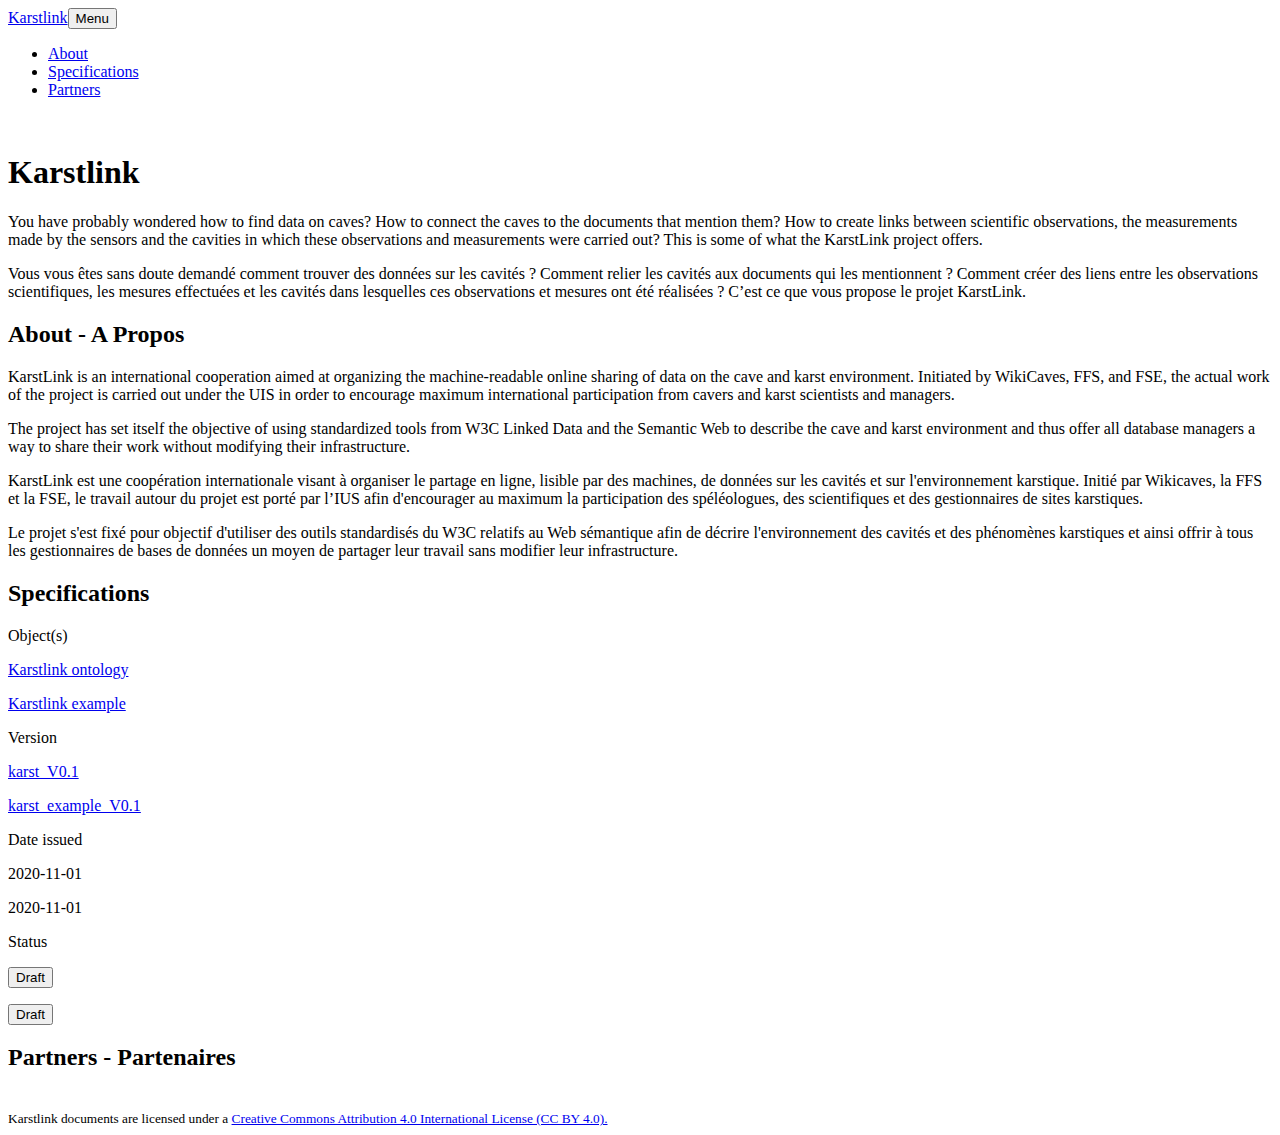
==== index.html @ 35cb4291 "Add files via upload" ====
<!DOCTYPE html>
<html lang="en">
	<head>
		<meta charset="utf-8" />
		<meta name="viewport" content="width=device-width, initial-scale=1, shrink-to-fit=no" />
		<meta name="description" content="Ontologies developed by the International Union of Speleology as part of the Karstlink project" />
		<meta name="author" content="Frédéric Urien" />
		<title>Karstlink: Home</title>
		<!-- Favicon-->
		<link rel="icon" type="image/x-icon" href="assets/img/favicon.ico" />
		<!-- Font Awesome icons (free version)-->
		<script src="https://use.fontawesome.com/releases/v5.13.0/js/all.js" crossorigin="anonymous"></script>
		<!-- Google fonts-->
		<link href="https://fonts.googleapis.com/css?family=Montserrat:400,700" rel="stylesheet" type="text/css" />
		<link href="https://fonts.googleapis.com/css?family=Lato:400,700,400italic,700italic" rel="stylesheet" type="text/css" />
		<!-- Core theme CSS (includes Bootstrap)-->
		<link href="css/styles.css" rel="stylesheet" />
	</head>
	<body id="page-top">
		<!-- Navigation-->
		<nav class="navbar navbar-expand-lg bg-secondary text-uppercase fixed-top" id="mainNav">
			<div class="container">
				<a class="navbar-brand js-scroll-trigger" href="#page-top">Karstlink</a><button class="navbar-toggler navbar-toggler-right text-uppercase font-weight-bold bg-primary text-white rounded" type="button" data-toggle="collapse" data-target="#navbarResponsive" aria-controls="navbarResponsive" aria-expanded="false" aria-label="Toggle navigation">Menu <i class="fas fa-bars"></i></button>
				<div class="collapse navbar-collapse" id="navbarResponsive">
					<ul class="navbar-nav ml-auto">
						<li class="nav-item mx-0 mx-lg-1"><a class="nav-link py-3 px-0 px-lg-3 rounded js-scroll-trigger" href="#about">About</a></li>
						<li class="nav-item mx-0 mx-lg-1"><a class="nav-link py-3 px-0 px-lg-3 rounded js-scroll-trigger" href="#specifications">Specifications</a></li>
						<li class="nav-item mx-0 mx-lg-1"><a class="nav-link py-3 px-0 px-lg-3 rounded js-scroll-trigger" href="#portfolio">Partners</a></li>
					</ul>
				</div>
			</div>
		</nav>
		<!-- Masthead-->
		<header class="masthead bg-primary text-white text-center">
			<div class="container d-flex align-items-center flex-column">
				<!-- Masthead Avatar Image--><img class="masthead-avatar mb-5" src="assets/img/logo.svg" alt="" /><!-- Masthead Heading-->
				<h1 class="masthead-heading text-uppercase mb-0">Karstlink</h1>
				<!-- Icon Divider-->
				<div class="divider-custom divider-light">
					<div class="divider-custom-line"></div>
					<div class="divider-custom-icon"><i class="fas fa-star"></i></div>
					<div class="divider-custom-line"></div>
				</div>
				<!-- Masthead Subheading-->
				<div class="row">
					<div class="col-lg-4 ml-auto"><p class="lead">You have probably wondered how to find data on caves? How to connect the caves to the documents that mention them? How to create links between scientific observations, the measurements made by the sensors and the cavities in which these observations and measurements were carried out? This is some of what the KarstLink project offers. </p></div>
					<div class="col-lg-4 mr-auto"><p class="lead">Vous vous êtes sans doute demandé comment trouver des données sur les cavités ? Comment relier les cavités aux documents qui les mentionnent ? Comment créer des liens entre les observations scientifiques, les mesures effectuées et les cavités dans lesquelles ces observations et mesures ont été réalisées ? C’est ce que vous propose le projet KarstLink. </p></div>
				</div>
			</div>
		</header>
		<!-- About Section-->
		<section class="page-section bg-primary text-white mb-0" id="about">
			<div class="container">
				<!-- About Section Heading-->
				<h2 class="page-section-heading text-center text-uppercase text-white">About - A Propos</h2>
				<!-- Icon Divider-->
				<div class="divider-custom divider-light">
					<div class="divider-custom-line"></div>
					<div class="divider-custom-icon"><i class="fas fa-star"></i></div>
					<div class="divider-custom-line"></div>
				</div>
				<!-- About Section Content-->
				<div class="row">
					<div class="col-lg-4 ml-auto"><p class="lead">KarstLink is an international cooperation aimed at organizing the machine-readable online sharing of data on the cave and karst environment. Initiated by WikiCaves, FFS, and FSE, the actual work of the project is carried out under the UIS in order to encourage maximum international participation from cavers and karst scientists and managers.</p>
						<p class="lead">The project has set itself the objective of using standardized tools from W3C Linked Data and the Semantic Web to describe the cave and karst environment and thus offer all database managers a way to share their work without modifying their infrastructure. </p>
					</div>
					<div class="col-lg-4 mr-auto"><p class="lead">KarstLink est une coopération internationale visant à organiser le partage en ligne, lisible par des machines, de données sur les cavités et sur l'environnement karstique. Initié par Wikicaves, la FFS et la FSE, le travail autour du projet est porté par l’IUS afin d'encourager au maximum la participation des spéléologues, des scientifiques et des gestionnaires de sites karstiques. </p>
						<p class="lead">Le projet s'est fixé pour objectif d'utiliser des outils standardisés du W3C relatifs au Web sémantique afin de décrire l'environnement des cavités et des phénomènes karstiques et ainsi offrir à tous les gestionnaires de bases de données un moyen de partager leur travail sans modifier leur infrastructure. </p>
					</div>
				</div>
				<!-- About Section Button-->
			</div>
		</section>
		<!-- Specifications Section-->
		<section class="page-section bg-primary text-white mb-0" id="specifications">
			<div class="container">
				<!-- Specifications Section Heading-->
				<h2 class="page-section-heading text-center text-uppercase text-white">Specifications</h2>
				<!-- Icon Divider-->
				<div class="divider-custom divider-light">
					<div class="divider-custom-line"></div>
					<div class="divider-custom-icon"><i class="fas fa-star"></i></div>
					<div class="divider-custom-line"></div>
				</div>
				<!-- specifications Section Content-->
				<div class="row">
					<div class="col-lg-6 ml-auto">
						<p class="lead">Object(s)</p>
						<p><a href="ontology/" class="btn btn-primary btn-sm active" role="button" aria-pressed="true">Karstlink ontology</a></p>
						<p><a href="example/" class="btn btn-primary btn-sm active" role="button" aria-pressed="true">Karstlink example</a></p>
					</div>
					<div class="col-lg-2 mr-auto">
						<p class="lead">Version</p>
						<p><a href="#" class="btn btn-primary btn-sm active" role="button" aria-pressed="true">karst_V0.1</a></p>
						<p><a href="#" class="btn btn-primary btn-sm active" role="button" aria-pressed="true">karst_example_V0.1</a></p>
					</div>
					<div class="col-lg-2 mr-auto">
						<p class="lead">Date issued</p>
						<p class="lead">2020-11-01</p>
						<p class="lead">2020-11-01</p>
					</div>
					<div class="col-lg-2 mr-auto">
						<p class="lead">Status</p>
						<p class="lead"><button type="button" class="btn btn-warning btn-sm">Draft</button></p>
						<p class="lead"><button type="button" class="btn btn-warning btn-sm">Draft</button></p>
					</div>
				</div>
			</div>
		</section>
		<!-- Portfolio Section-->
		<section class="page-section portfolio" id="portfolio">
			<div class="container">
				<!-- Portfolio Section Heading-->
				<h2 class="page-section-heading text-center text-uppercase text-secondary mb-0">Partners - Partenaires</h2>
				<!-- Icon Divider-->
				<div class="divider-custom">
					<div class="divider-custom-line"></div>
					<div class="divider-custom-icon"><i class="fas fa-star"></i></div>
					<div class="divider-custom-line"></div>
				</div>
				<!-- Portfolio Grid Items-->
				<div class="row">
					<!-- Portfolio Item 1-->
					<div class="col-md-6 col-lg-4 mb-5">
						<div class="portfolio-item mx-auto" data-toggle="modal" data-target="#portfolioModal1">
							<div class="portfolio-item-caption d-flex align-items-center justify-content-center h-100 w-100">
								<div class="portfolio-item-caption-content text-center text-white"><i class="fas fa-plus fa-3x"></i></div>
							</div>
							<img class="img-fluid" src="assets/img/portfolio/images.png" alt="" />
						</div>
					</div>
				</div>
			</div>
		</section>
		<!-- Copyright Section-->
		<div class="copyright py-4 text-center text-white">
			<div class="container"><small>Karstlink documents are licensed under a <a href="https://creativecommons.org/licenses/by/4.0/">Creative Commons Attribution 4.0 International License (CC BY 4.0).</a></small></div>
		</div>
		<!-- Scroll to Top Button (Only visible on small and extra-small screen sizes)-->
		<div class="scroll-to-top d-lg-none position-fixed">
			<a class="js-scroll-trigger d-block text-center text-white rounded" href="#page-top"><i class="fa fa-chevron-up"></i></a>
		</div>
		<!-- Bootstrap core JS-->
		<script src="js/jquery-3.5.1.min.js"></script>
		<script src="js/bootstrap.bundle.min.js"></script>
		<!-- Third party plugin JS-->
		<script src="https://cdnjs.cloudflare.com/ajax/libs/jquery-easing/1.4.1/jquery.easing.min.js"></script>
		<!-- Core theme JS-->
		<script src="js/scripts.js"></script>
	</body>
</html>
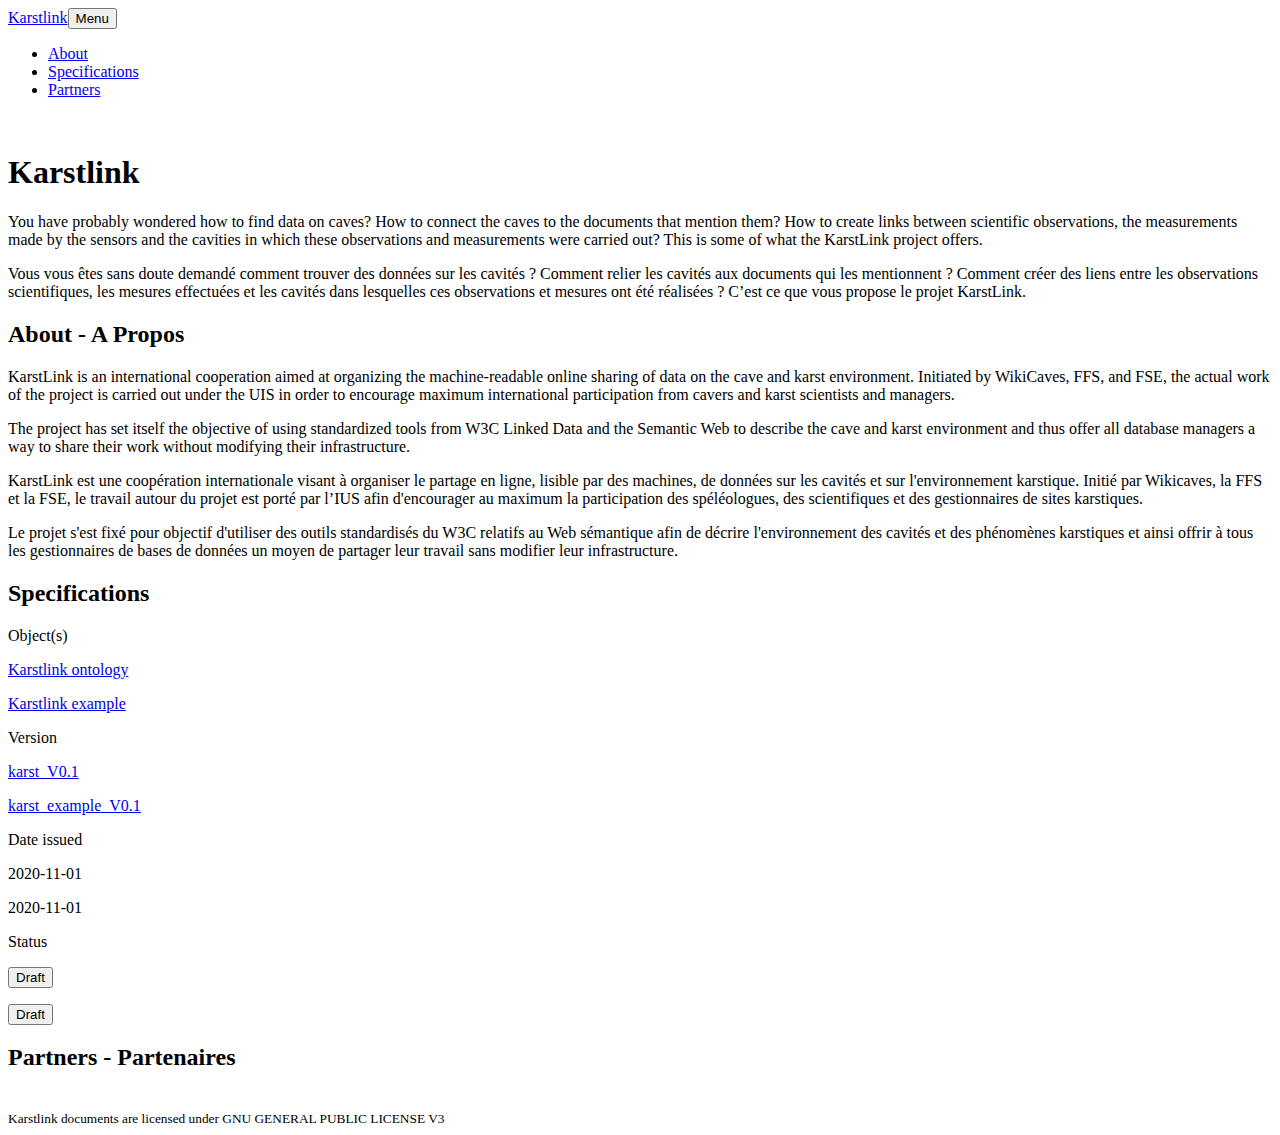
==== commit b10c2297: "Add files via upload" ====
--- a/index.html
+++ b/index.html
@@ -134,7 +134,7 @@
 		</section>
 		<!-- Copyright Section-->
 		<div class="copyright py-4 text-center text-white">
-			<div class="container"><small>Karstlink documents are licensed under a <a href="https://creativecommons.org/licenses/by/4.0/">Creative Commons Attribution 4.0 International License (CC BY 4.0).</a></small></div>
+			<div class="container"><small>Karstlink documents are licensed under GNU GENERAL PUBLIC LICENSE V3</small></div>
 		</div>
 		<!-- Scroll to Top Button (Only visible on small and extra-small screen sizes)-->
 		<div class="scroll-to-top d-lg-none position-fixed">
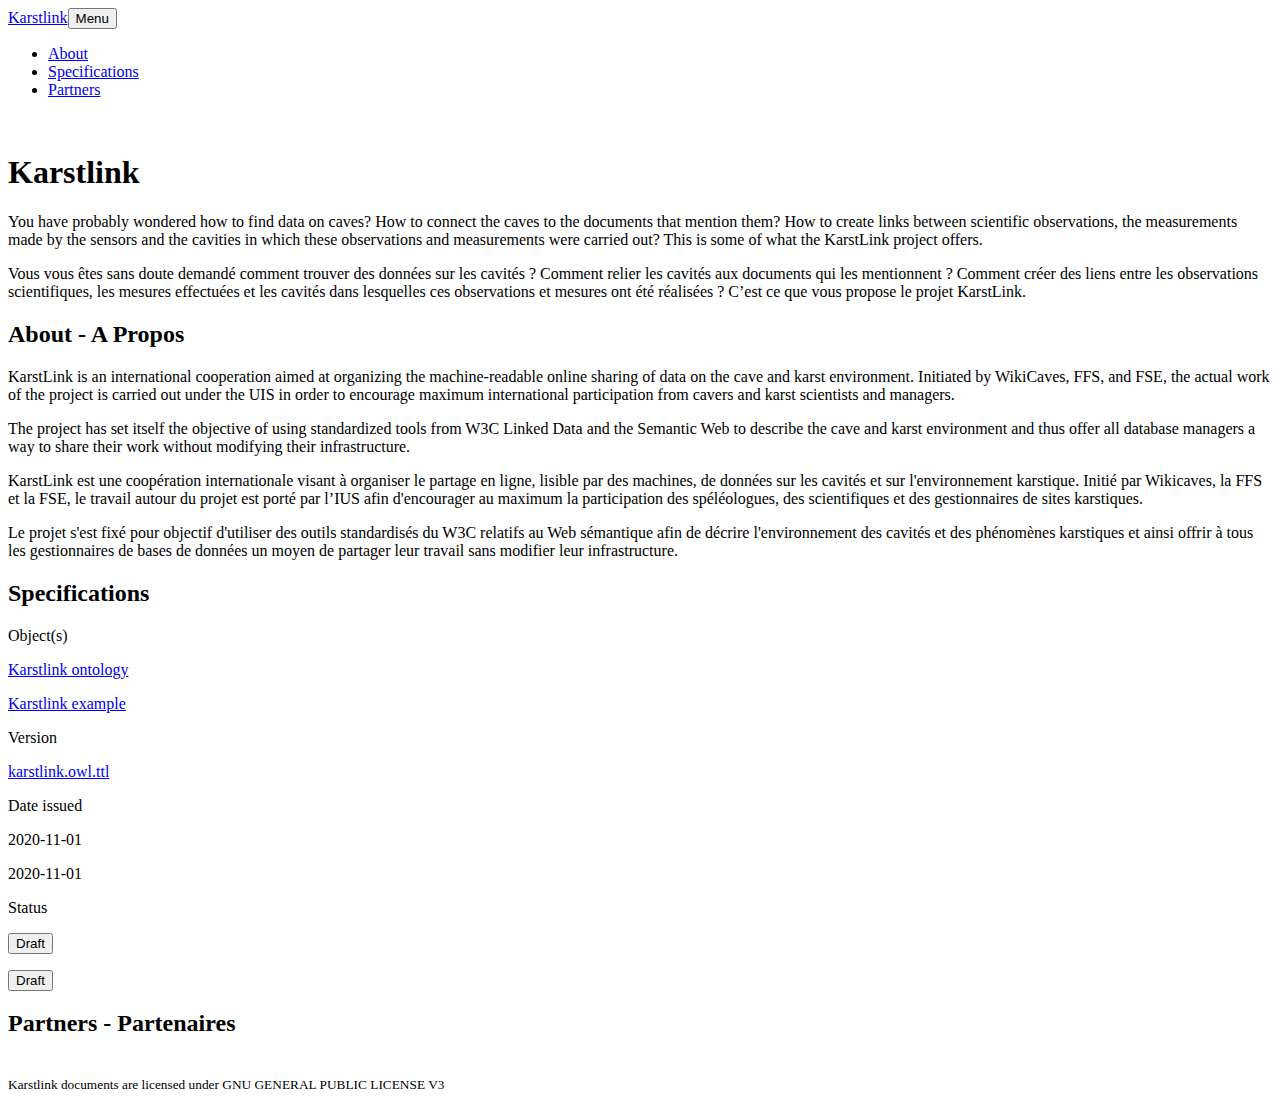
==== commit 42b54a17: ". Link to ttl file . correction of ontology in html format" ====
--- a/index.html
+++ b/index.html
@@ -91,8 +91,8 @@
 					</div>
 					<div class="col-lg-2 mr-auto">
 						<p class="lead">Version</p>
-						<p><a href="#" class="btn btn-primary btn-sm active" role="button" aria-pressed="true">karst_V0.1</a></p>
-						<p><a href="#" class="btn btn-primary btn-sm active" role="button" aria-pressed="true">karst_example_V0.1</a></p>
+						<p><a href="ontology/karstlink.owl.ttl" class="btn btn-primary btn-sm active" role="button" aria-pressed="true">karstlink.owl.ttl</a></p>
+						<p></p>
 					</div>
 					<div class="col-lg-2 mr-auto">
 						<p class="lead">Date issued</p>
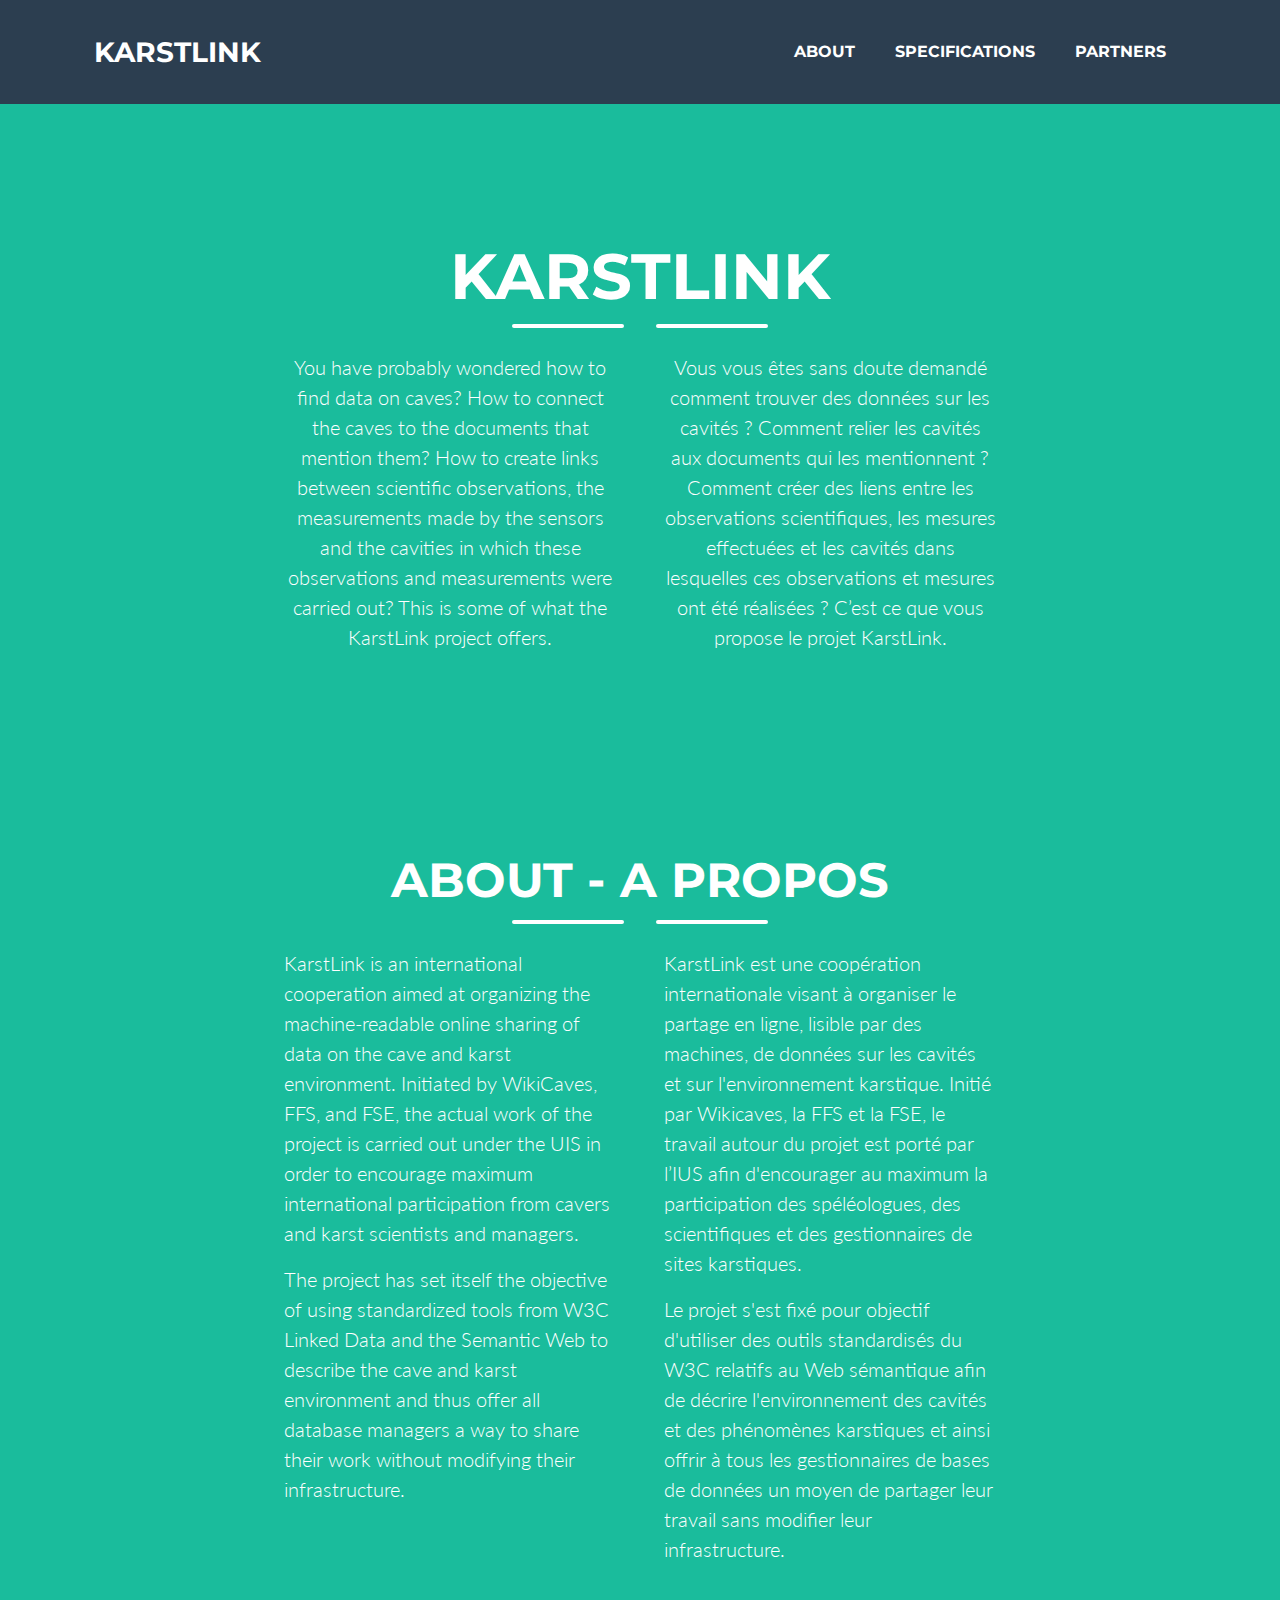
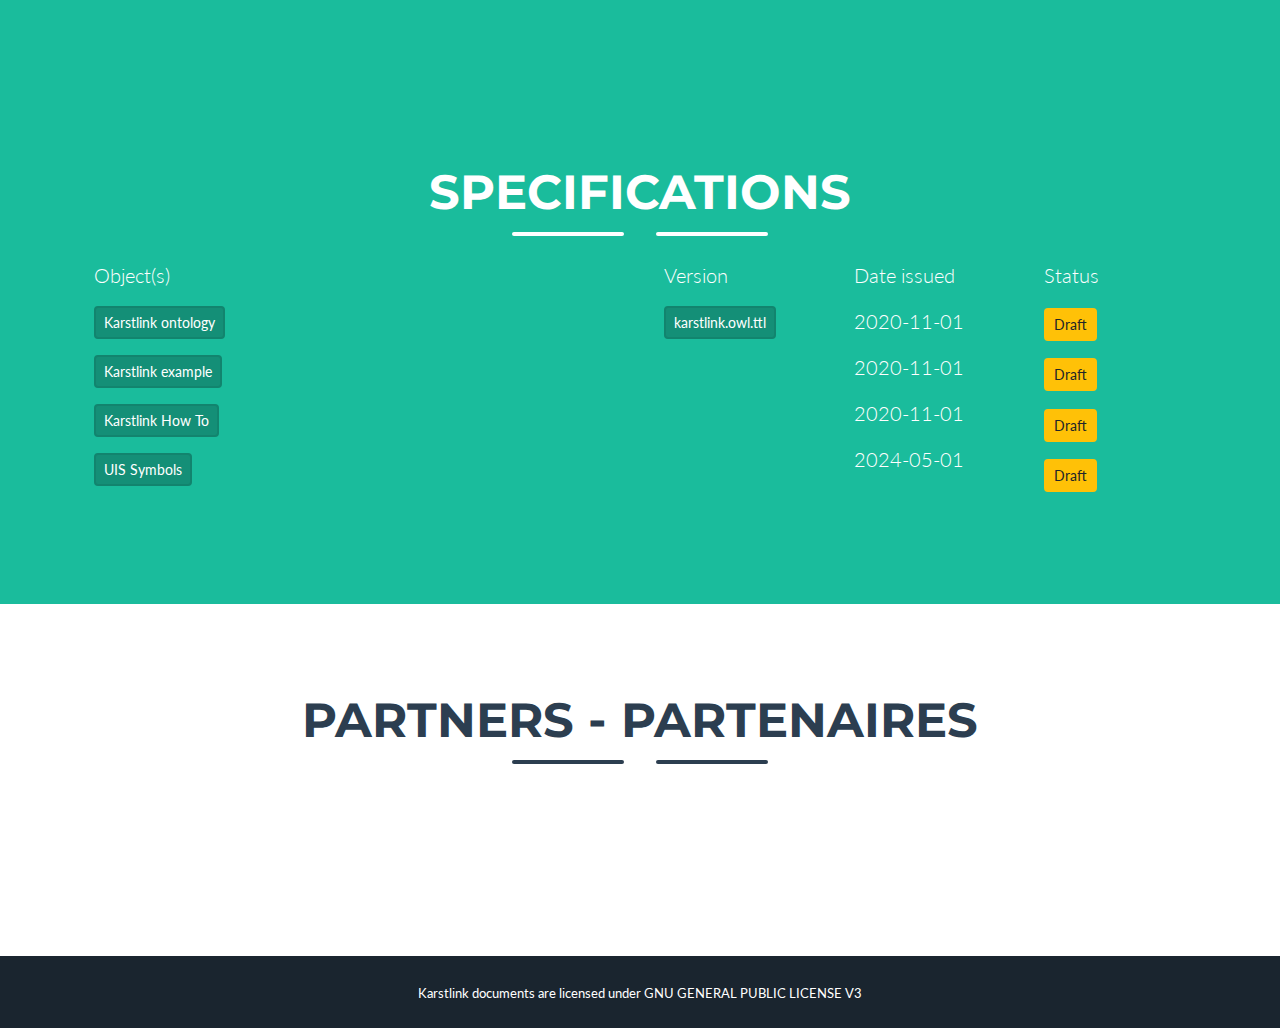
==== commit 5e904f90: "Add links to symbols" ====
--- a/index.html
+++ b/index.html
@@ -88,19 +88,26 @@
 						<p class="lead">Object(s)</p>
 						<p><a href="ontology/" class="btn btn-primary btn-sm active" role="button" aria-pressed="true">Karstlink ontology</a></p>
 						<p><a href="example/" class="btn btn-primary btn-sm active" role="button" aria-pressed="true">Karstlink example</a></p>
+						<p><a href="howto/" class="btn btn-primary btn-sm active" role="button" aria-pressed="true">Karstlink How To</a></p>
+						<p><a href="symbols/" class="btn btn-primary btn-sm active" role="button" aria-pressed="true">UIS Symbols</a></p>
 					</div>
 					<div class="col-lg-2 mr-auto">
 						<p class="lead">Version</p>
 						<p><a href="ontology/karstlink.owl.ttl" class="btn btn-primary btn-sm active" role="button" aria-pressed="true">karstlink.owl.ttl</a></p>
+						<p></p>
 						<p></p>
 					</div>
 					<div class="col-lg-2 mr-auto">
 						<p class="lead">Date issued</p>
 						<p class="lead">2020-11-01</p>
 						<p class="lead">2020-11-01</p>
+						<p class="lead">2020-11-01</p>
+						<p class="lead">2024-05-01</p>
 					</div>
 					<div class="col-lg-2 mr-auto">
 						<p class="lead">Status</p>
+						<p class="lead"><button type="button" class="btn btn-warning btn-sm">Draft</button></p>
+						<p class="lead"><button type="button" class="btn btn-warning btn-sm">Draft</button></p>
 						<p class="lead"><button type="button" class="btn btn-warning btn-sm">Draft</button></p>
 						<p class="lead"><button type="button" class="btn btn-warning btn-sm">Draft</button></p>
 					</div>
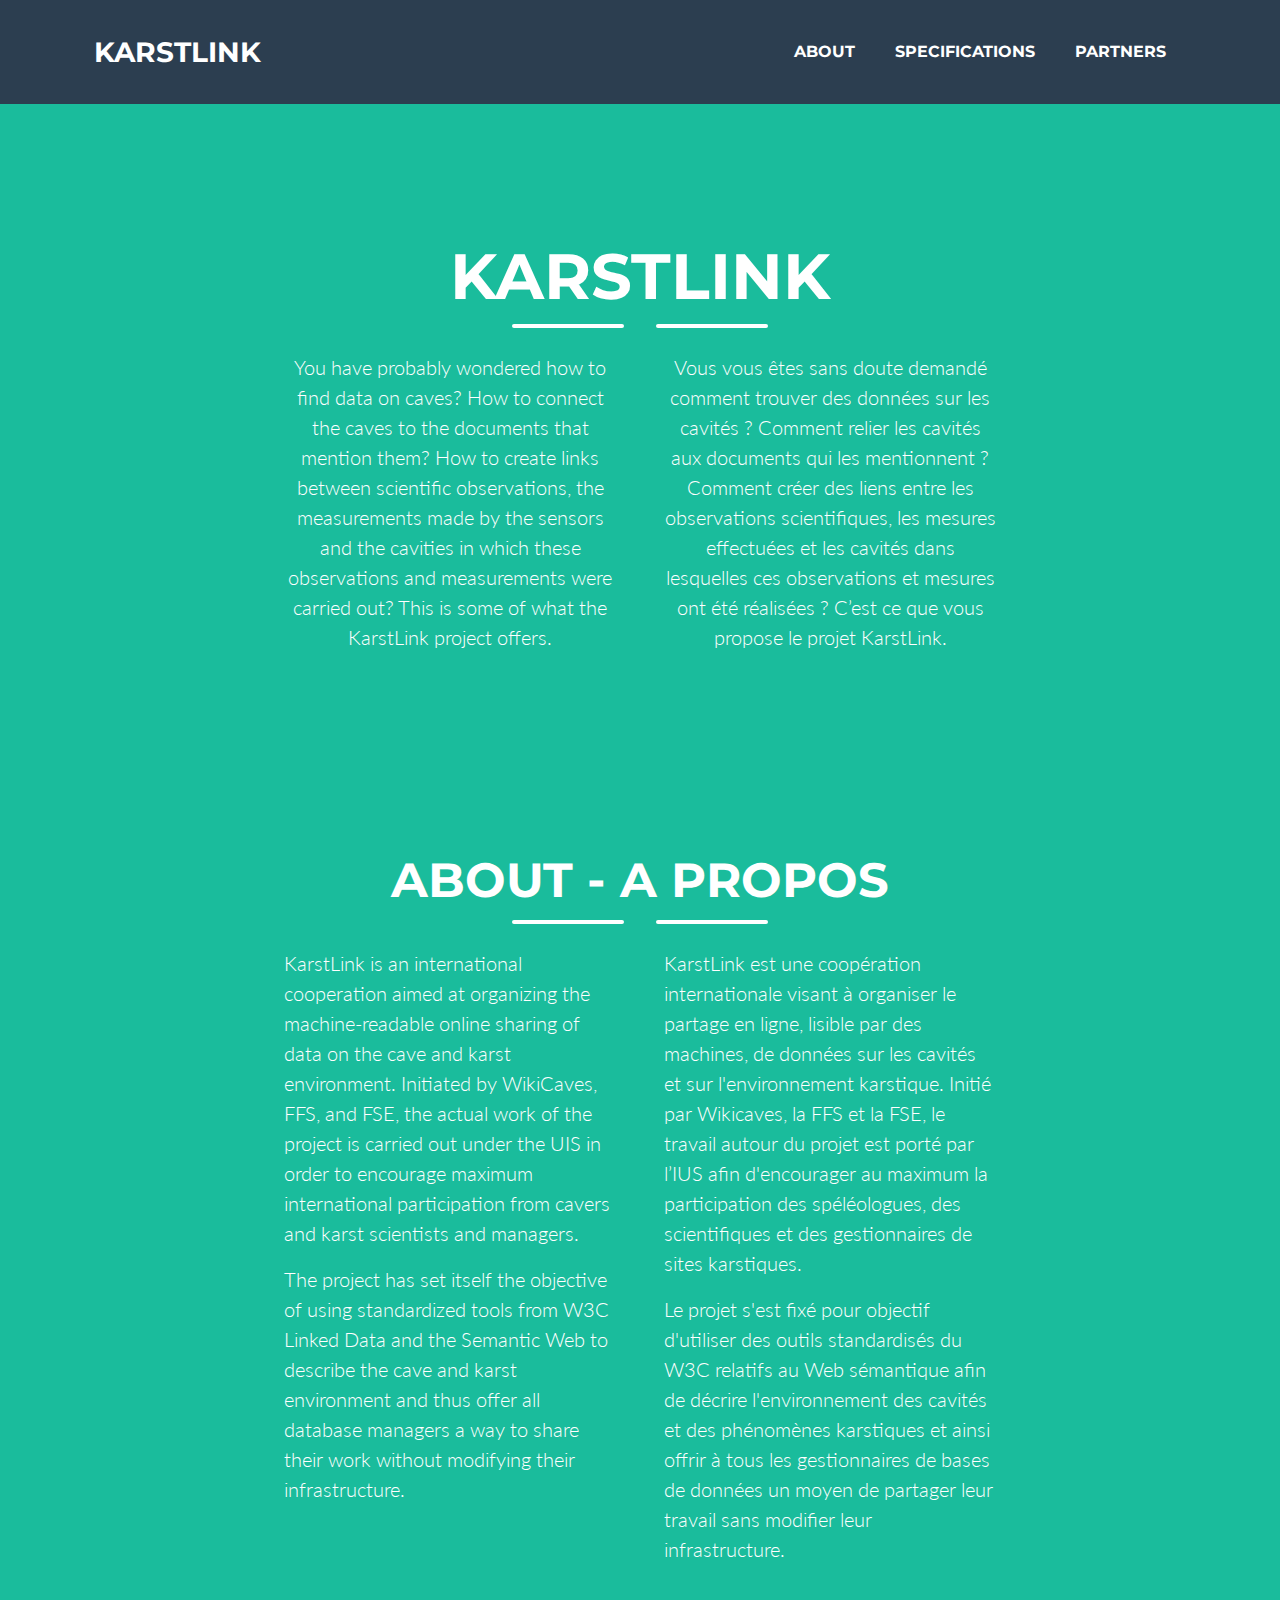
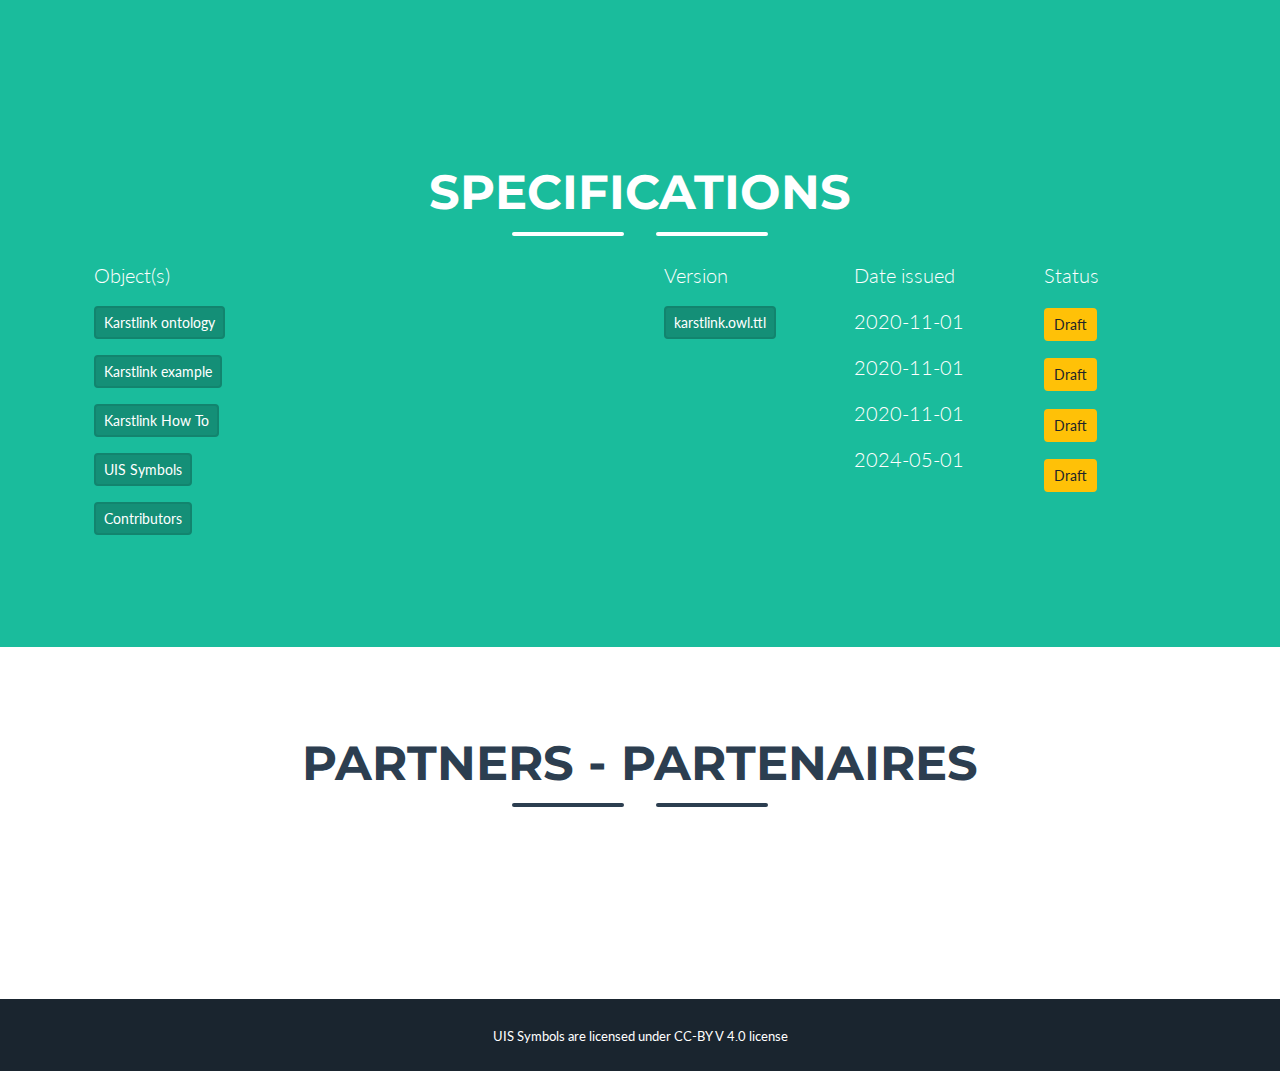
==== commit 9a747f81: "Add license infos" ====
--- a/index.html
+++ b/index.html
@@ -61,10 +61,12 @@
 				</div>
 				<!-- About Section Content-->
 				<div class="row">
-					<div class="col-lg-4 ml-auto"><p class="lead">KarstLink is an international cooperation aimed at organizing the machine-readable online sharing of data on the cave and karst environment. Initiated by WikiCaves, FFS, and FSE, the actual work of the project is carried out under the UIS in order to encourage maximum international participation from cavers and karst scientists and managers.</p>
+					<div class="col-lg-4 ml-auto">
+						<p class="lead">KarstLink is an international cooperation aimed at organizing the machine-readable online sharing of data on the cave and karst environment. Initiated by WikiCaves, FFS, and FSE, the actual work of the project is carried out under the UIS in order to encourage maximum international participation from cavers and karst scientists and managers.</p>
 						<p class="lead">The project has set itself the objective of using standardized tools from W3C Linked Data and the Semantic Web to describe the cave and karst environment and thus offer all database managers a way to share their work without modifying their infrastructure. </p>
 					</div>
-					<div class="col-lg-4 mr-auto"><p class="lead">KarstLink est une coopération internationale visant à organiser le partage en ligne, lisible par des machines, de données sur les cavités et sur l'environnement karstique. Initié par Wikicaves, la FFS et la FSE, le travail autour du projet est porté par l’IUS afin d'encourager au maximum la participation des spéléologues, des scientifiques et des gestionnaires de sites karstiques. </p>
+					<div class="col-lg-4 mr-auto">
+						<p class="lead">KarstLink est une coopération internationale visant à organiser le partage en ligne, lisible par des machines, de données sur les cavités et sur l'environnement karstique. Initié par Wikicaves, la FFS et la FSE, le travail autour du projet est porté par l’IUS afin d'encourager au maximum la participation des spéléologues, des scientifiques et des gestionnaires de sites karstiques. </p>
 						<p class="lead">Le projet s'est fixé pour objectif d'utiliser des outils standardisés du W3C relatifs au Web sémantique afin de décrire l'environnement des cavités et des phénomènes karstiques et ainsi offrir à tous les gestionnaires de bases de données un moyen de partager leur travail sans modifier leur infrastructure. </p>
 					</div>
 				</div>
@@ -90,6 +92,7 @@
 						<p><a href="example/" class="btn btn-primary btn-sm active" role="button" aria-pressed="true">Karstlink example</a></p>
 						<p><a href="howto/" class="btn btn-primary btn-sm active" role="button" aria-pressed="true">Karstlink How To</a></p>
 						<p><a href="symbols/" class="btn btn-primary btn-sm active" role="button" aria-pressed="true">UIS Symbols</a></p>
+						<p><a href="contributors/" class="btn btn-primary btn-sm active" role="button" aria-pressed="true">Contributors</a></p>
 					</div>
 					<div class="col-lg-2 mr-auto">
 						<p class="lead">Version</p>
@@ -140,19 +143,23 @@
 			</div>
 		</section>
 		<!-- Copyright Section-->
-		<div class="copyright py-4 text-center text-white">
-			<div class="container"><small>Karstlink documents are licensed under GNU GENERAL PUBLIC LICENSE V3</small></div>
-		</div>
-		<!-- Scroll to Top Button (Only visible on small and extra-small screen sizes)-->
-		<div class="scroll-to-top d-lg-none position-fixed">
-			<a class="js-scroll-trigger d-block text-center text-white rounded" href="#page-top"><i class="fa fa-chevron-up"></i></a>
-		</div>
-		<!-- Bootstrap core JS-->
-		<script src="js/jquery-3.5.1.min.js"></script>
-		<script src="js/bootstrap.bundle.min.js"></script>
-		<!-- Third party plugin JS-->
-		<script src="https://cdnjs.cloudflare.com/ajax/libs/jquery-easing/1.4.1/jquery.easing.min.js"></script>
-		<!-- Core theme JS-->
-		<script src="js/scripts.js"></script>
-	</body>
+					<div class="copyright py-4 text-center text-white">
+				<div class="container">
+					<small>
+						<a href="https://ontology.uis-speleo.org/contributors/">UIS Symbols</a> are licensed under <a href="https://creativecommons.org/licenses/by/4.0">CC-BY V 4.0</a> license
+					</small>
+				</div>
+			</div>
+			<!-- Scroll to Top Button (Only visible on small and extra-small screen sizes)-->
+			<div class="scroll-to-top d-lg-none position-fixed">
+				<a class="js-scroll-trigger d-block text-center text-white rounded" href="#page-top"><i class="fa fa-chevron-up"></i></a>
+			</div>
+			<!-- Bootstrap core JS-->
+			<script src="js/jquery-3.5.1.min.js"></script>
+			<script src="js/bootstrap.bundle.min.js"></script>
+			<!-- Third party plugin JS-->
+			<script src="https://cdnjs.cloudflare.com/ajax/libs/jquery-easing/1.4.1/jquery.easing.min.js"></script>
+			<!-- Core theme JS-->
+			<script src="js/scripts.js"></script>
+</body>
 </html>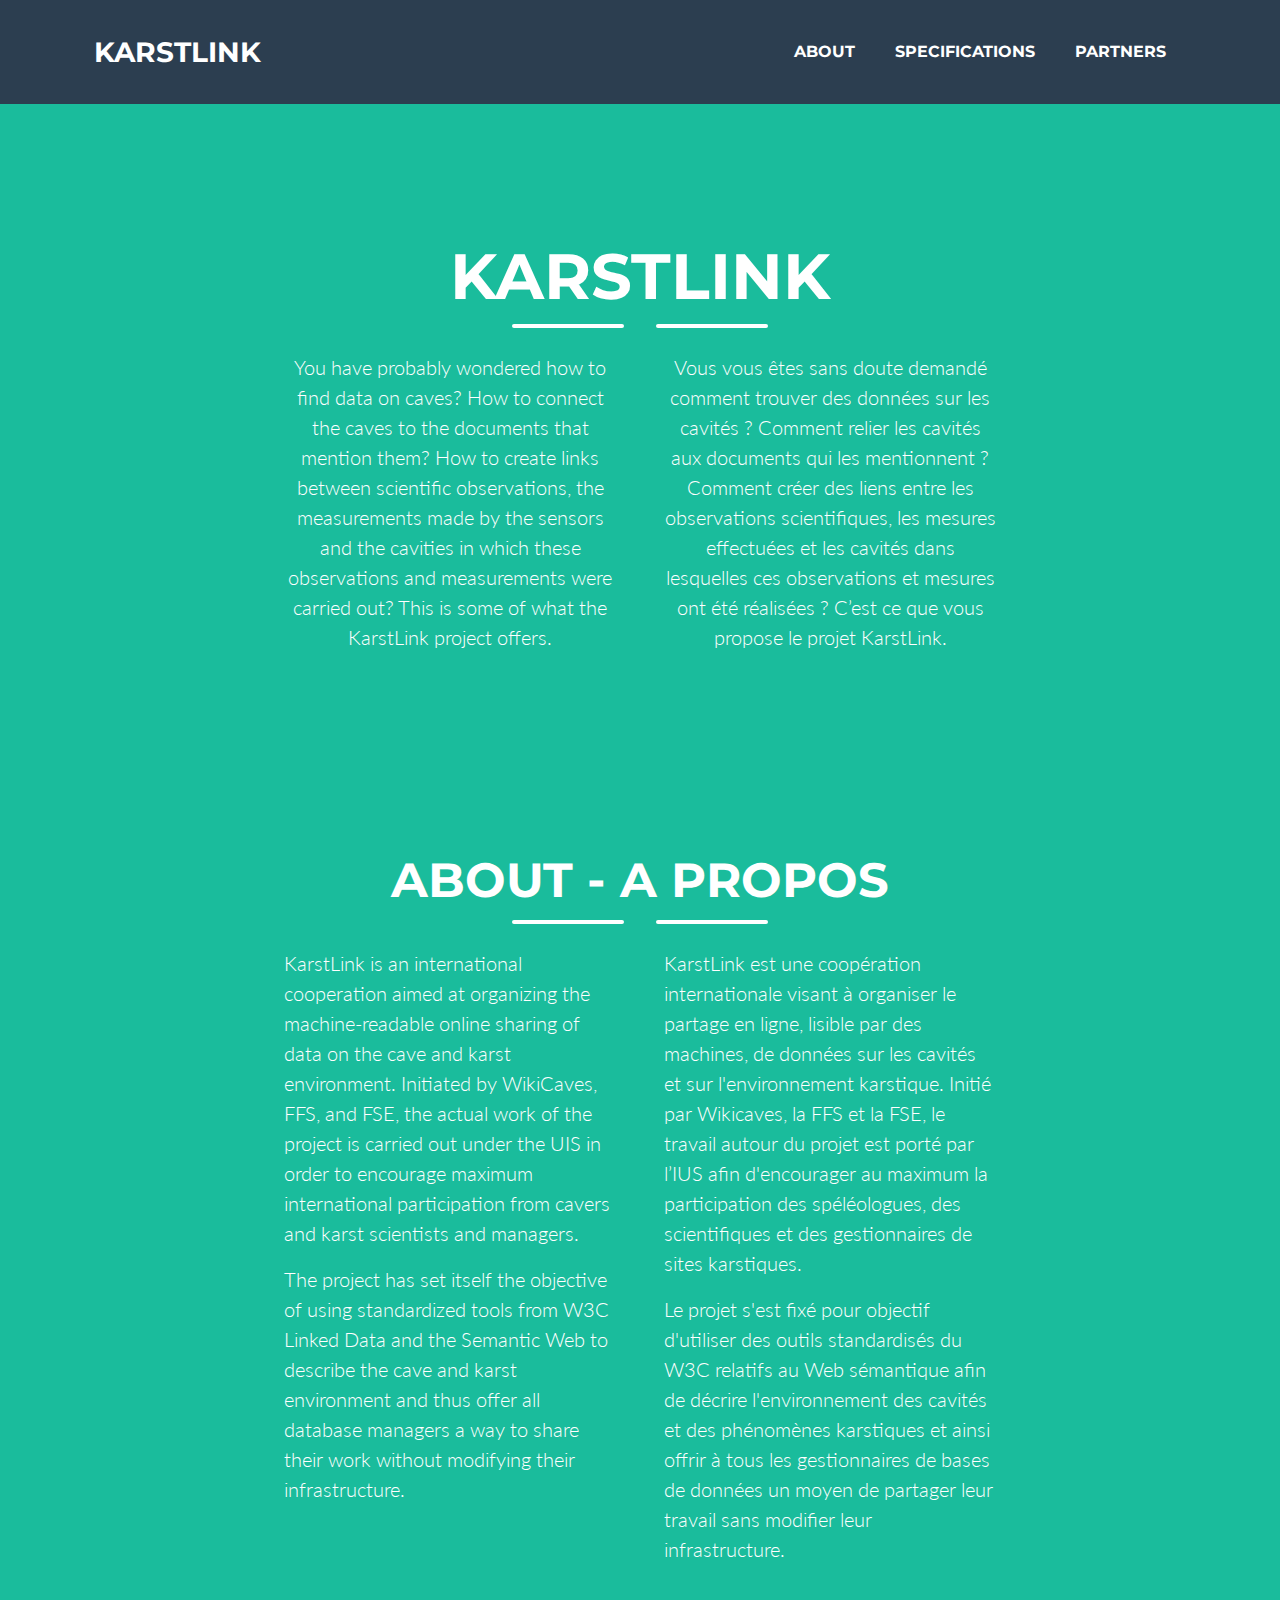
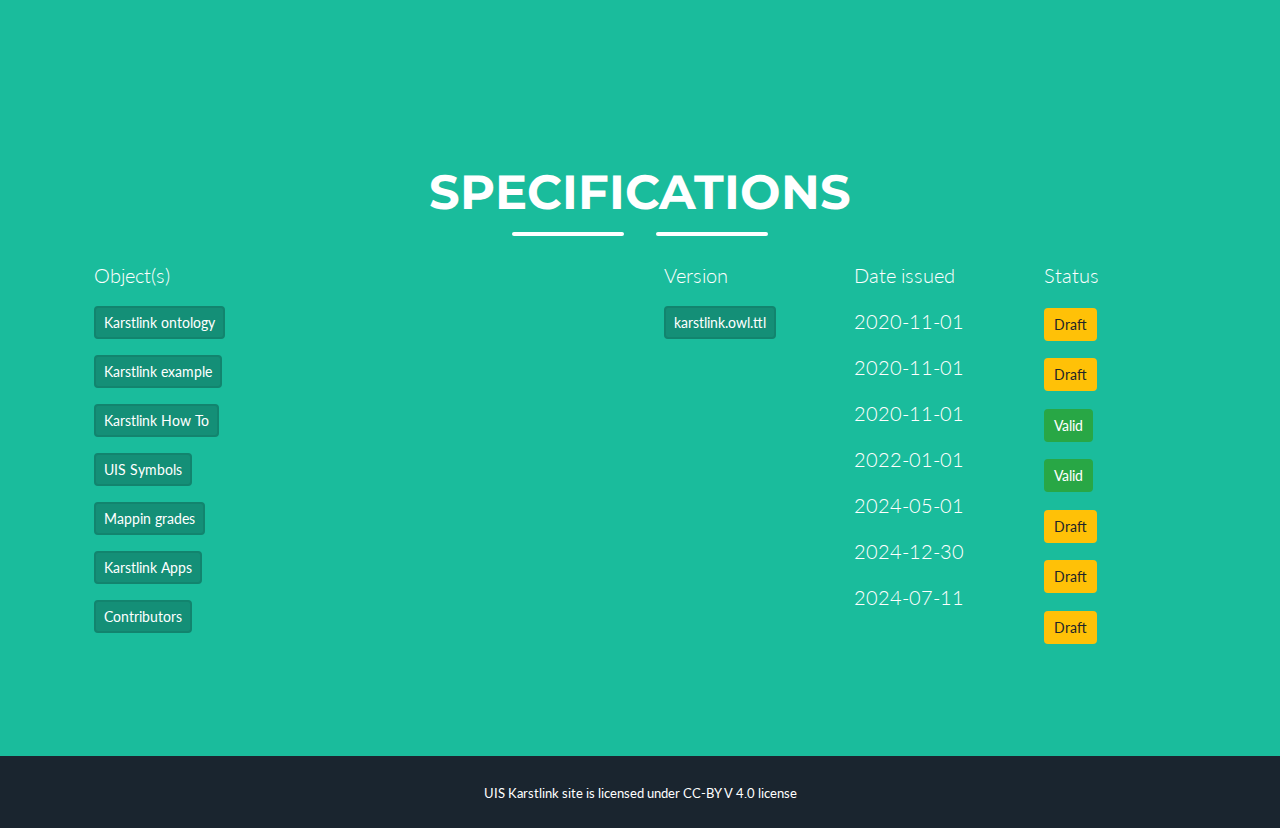
==== commit 5bee48c3: "Correct links" ====
--- a/index.html
+++ b/index.html
@@ -92,11 +92,17 @@
 						<p><a href="example/" class="btn btn-primary btn-sm active" role="button" aria-pressed="true">Karstlink example</a></p>
 						<p><a href="howto/" class="btn btn-primary btn-sm active" role="button" aria-pressed="true">Karstlink How To</a></p>
 						<p><a href="symbols/" class="btn btn-primary btn-sm active" role="button" aria-pressed="true">UIS Symbols</a></p>
+						<p><a href="mappingGrades/" class="btn btn-primary btn-sm active" role="button" aria-pressed="true">Mappin grades</a></p>
+						<p><a href="karstlinkapps/" class="btn btn-primary btn-sm active" role="button" aria-pressed="true">Karstlink Apps</a></p>
 						<p><a href="contributors/" class="btn btn-primary btn-sm active" role="button" aria-pressed="true">Contributors</a></p>
 					</div>
 					<div class="col-lg-2 mr-auto">
 						<p class="lead">Version</p>
 						<p><a href="ontology/karstlink.owl.ttl" class="btn btn-primary btn-sm active" role="button" aria-pressed="true">karstlink.owl.ttl</a></p>
+						<p></p>
+						<p></p>
+						<p></p>
+						<p></p>
 						<p></p>
 						<p></p>
 					</div>
@@ -105,11 +111,17 @@
 						<p class="lead">2020-11-01</p>
 						<p class="lead">2020-11-01</p>
 						<p class="lead">2020-11-01</p>
+						<p class="lead">2022-01-01</p>
 						<p class="lead">2024-05-01</p>
+						<p class="lead">2024-12-30</p>
+						<p class="lead">2024-07-11</p>
 					</div>
 					<div class="col-lg-2 mr-auto">
 						<p class="lead">Status</p>
 						<p class="lead"><button type="button" class="btn btn-warning btn-sm">Draft</button></p>
+						<p class="lead"><button type="button" class="btn btn-warning btn-sm">Draft</button></p>
+						<p class="lead"><button type="button" class="btn btn-success btn-sm">Valid</button></p>
+						<p class="lead"><button type="button" class="btn btn-success btn-sm">Valid</button></p>
 						<p class="lead"><button type="button" class="btn btn-warning btn-sm">Draft</button></p>
 						<p class="lead"><button type="button" class="btn btn-warning btn-sm">Draft</button></p>
 						<p class="lead"><button type="button" class="btn btn-warning btn-sm">Draft</button></p>
@@ -117,36 +129,12 @@
 				</div>
 			</div>
 		</section>
-		<!-- Portfolio Section-->
-		<section class="page-section portfolio" id="portfolio">
-			<div class="container">
-				<!-- Portfolio Section Heading-->
-				<h2 class="page-section-heading text-center text-uppercase text-secondary mb-0">Partners - Partenaires</h2>
-				<!-- Icon Divider-->
-				<div class="divider-custom">
-					<div class="divider-custom-line"></div>
-					<div class="divider-custom-icon"><i class="fas fa-star"></i></div>
-					<div class="divider-custom-line"></div>
-				</div>
-				<!-- Portfolio Grid Items-->
-				<div class="row">
-					<!-- Portfolio Item 1-->
-					<div class="col-md-6 col-lg-4 mb-5">
-						<div class="portfolio-item mx-auto" data-toggle="modal" data-target="#portfolioModal1">
-							<div class="portfolio-item-caption d-flex align-items-center justify-content-center h-100 w-100">
-								<div class="portfolio-item-caption-content text-center text-white"><i class="fas fa-plus fa-3x"></i></div>
-							</div>
-							<img class="img-fluid" src="assets/img/portfolio/images.png" alt="" />
-						</div>
-					</div>
-				</div>
-			</div>
-		</section>
+		
 		<!-- Copyright Section-->
 					<div class="copyright py-4 text-center text-white">
 				<div class="container">
 					<small>
-						<a href="https://ontology.uis-speleo.org/contributors/">UIS Symbols</a> are licensed under <a href="https://creativecommons.org/licenses/by/4.0">CC-BY V 4.0</a> license
+						<a href="https://ontology.uis-speleo.org/contributors/">UIS Karstlink site</a> is licensed under <a href="https://creativecommons.org/licenses/by/4.0">CC-BY V 4.0</a> license
 					</small>
 				</div>
 			</div>
